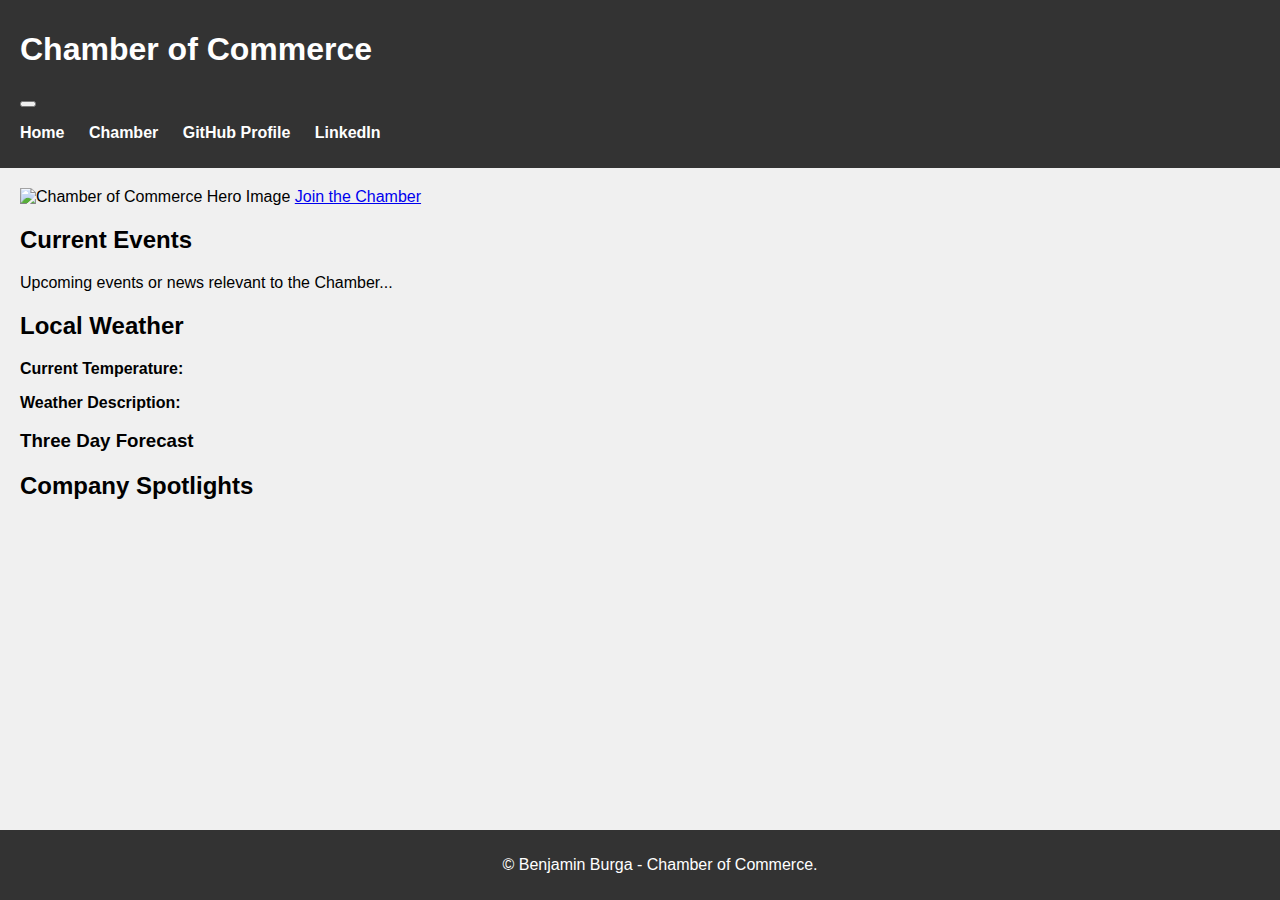
==== chamber/index.html @ caa5e897 ""Replaced member directory script with weather API script and updated HTML meta tags"" ====
<!DOCTYPE html>
<html lang="en">
<head>
    <meta charset="UTF-8">
    <meta name="viewport" content="width=device-width, initial-scale=1.0">
    <meta name="description" content="Chamber of Commerce website description">
    <meta name="author" content="Your Name">
    <title>Chamber of Commerce - Home</title>
    <link rel="stylesheet" href="styles/large-screen.css">
    <link rel="stylesheet" href="styles/small-screen.css">
    <link rel="icon" href="images/favicon.ico">
    <link href="https://fonts.googleapis.com/css2?family=Roboto:wght@400;700&display=swap" rel="stylesheet">
    <script src="scripts/scripts.js" defer></script>
    <link rel="stylesheet" href="styles/base.css">
</head>
<body>
    <header>
        <div class="nav-container">
            <h1>Chamber of Commerce</h1>
            <button class="nav-toggle" aria-label="toggle navigation">
                <span class="hamburger"></span>
            </button>
            <nav>
                <ul class="nav-links">
                    <li><a href="index.html">Home</a></li>
                    <li><a href="chamber.html">Chamber</a></li>
                    <li><a href="https://github.com/benjaminburga/wdd231">GitHub Profile</a></li>
                    <li><a href="https://www.linkedin.com/in/benjamin-burga">LinkedIn</a></li>
                </ul>
            </nav>
        </div>
    </header>
    
    <main>
        <section id="hero">
            <!-- Hero image and call to action -->
            <img src="images/hero-image.jpg" alt="Chamber of Commerce Hero Image">
            <a href="#" class="cta-button">Join the Chamber</a>
        </section>

        <section id="events">
            <!-- Current events section -->
            <h2>Current Events</h2>
            <p>Upcoming events or news relevant to the Chamber...</p>
        </section>

        <section id="weather">
            <!-- Weather section -->
            <h2>Local Weather</h2>
            <div id="weather-info">
                <p><strong>Current Temperature:</strong> <span id="current-temp"></span></p>
                <p><strong>Weather Description:</strong> <span id="weather-description"></span></p>
                <h3>Three Day Forecast</h3>
                <ul id="forecast">
                    <!-- Forecast data will be populated here -->
                </ul>
            </div>
        </section>

        <section id="spotlights">
            <!-- Company spotlights -->
            <h2>Company Spotlights</h2>
            <div id="spotlight-list">
                <!-- Spotlight companies will be populated here -->
            </div>
        </section>
    </main>

    <footer>
        <!-- Footer content -->
        <p>&copy; <span id="currentyear"></span>Benjamin Burga - Chamber of Commerce.</p>
        <p id="lastModified"></p>
    </footer>


</body>
</html>
---- chamber/styles/base.css ----
body {
    font-family: Arial, sans-serif;
    background-color: #f0f0f0;
    margin: 0;
    padding: 0;
}

header {
    background-color: #333;
    color: #fff;
    padding: 10px 20px;
}

header nav ul {
    list-style-type: none;
    padding: 0;
}

header nav ul li {
    display: inline-block;
    margin-right: 20px;
}

header nav ul li a {
    color: #fff;
    text-decoration: none;
    font-weight: bold;
}

main {
    padding: 20px;
}

footer {
    background-color: #333;
    color: #fff;
    text-align: center;
    padding: 10px 20px;
    position: fixed;
    bottom: 0;
    width: 100%;
}

#members {
    display: grid;
    grid-template-columns: repeat(auto-fit, minmax(250px, 1fr));
    gap: 20px;
}

.member {
    border: 1px solid #ccc;
    padding: 10px;
    background-color: #fff;
}

.member img {
    max-width: 100%;
    height: auto;
}

.list-view .member {
    display: block;
    width: 100%;
}

@media (max-width: 768px) {
    header nav ul {
        display: block;
        text-align: center;
    }

    header nav ul li {
        display: block;
        margin: 10px 0;
    }
}
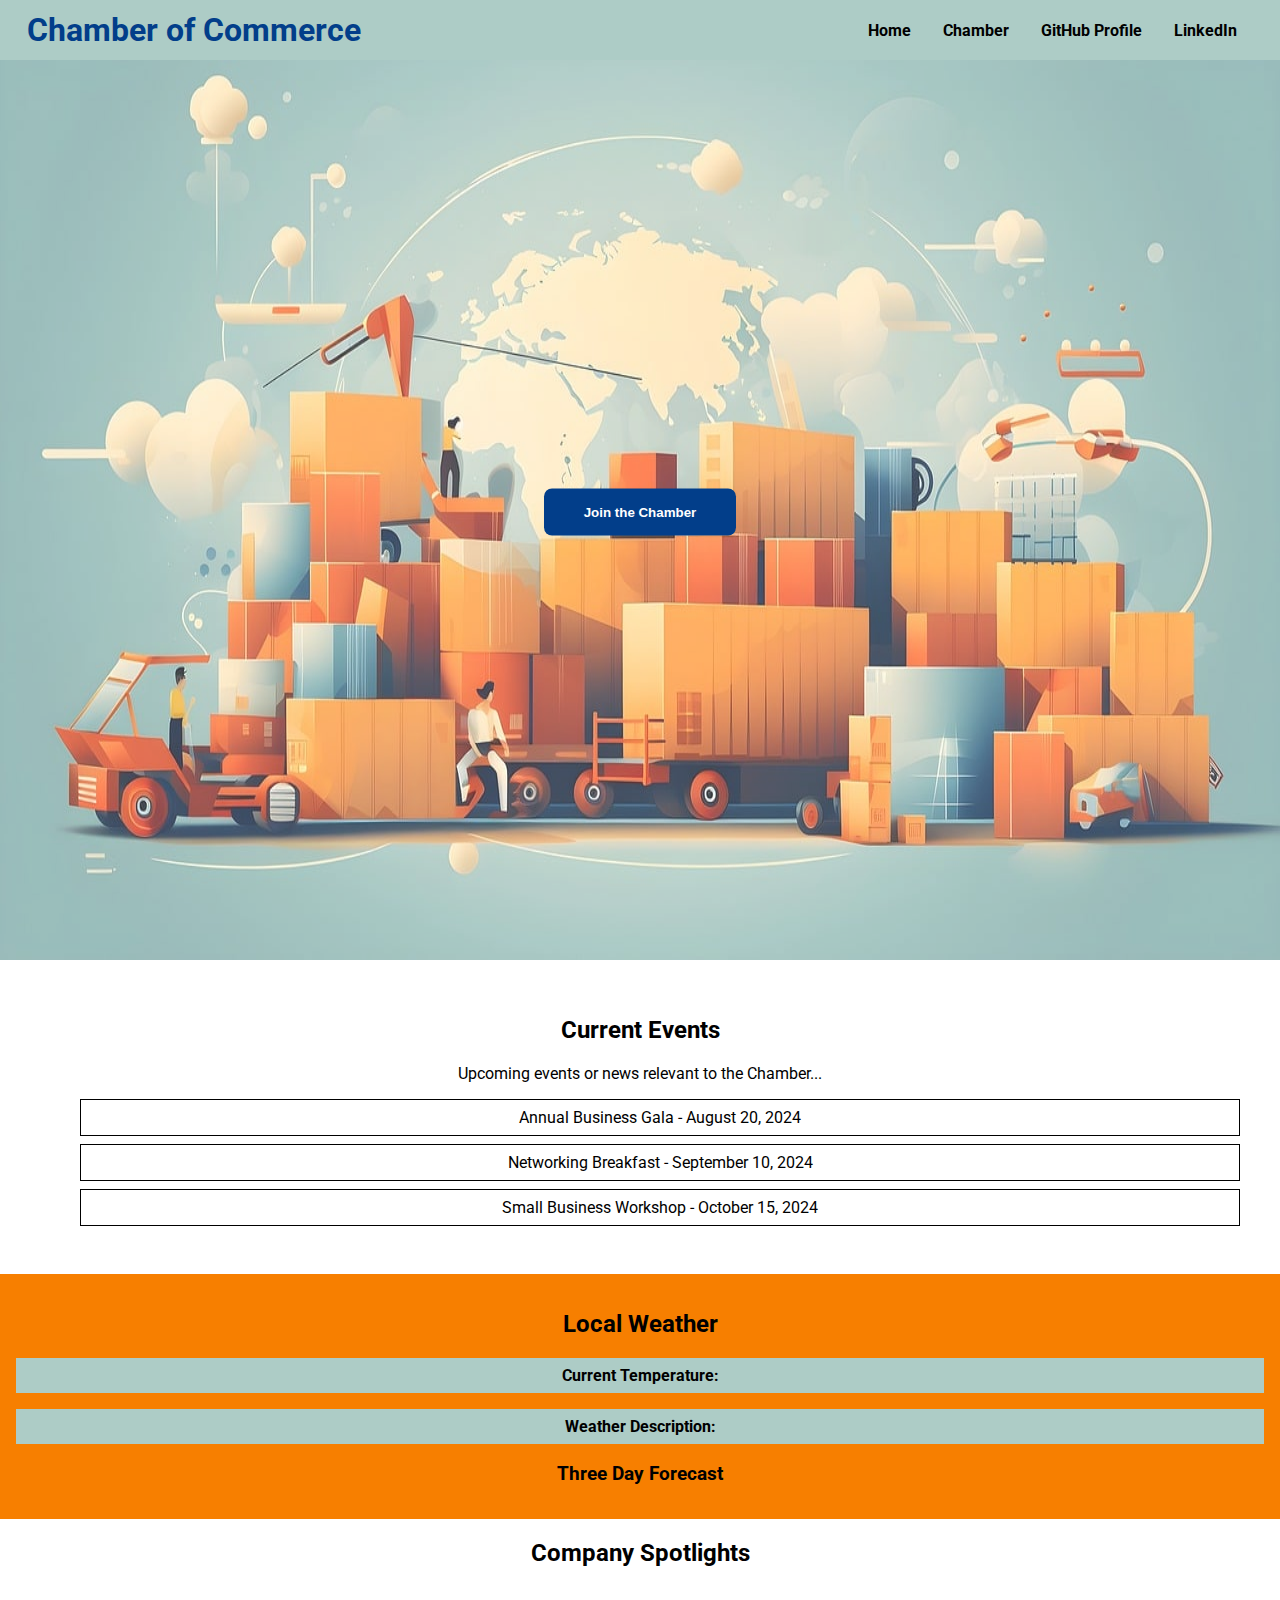
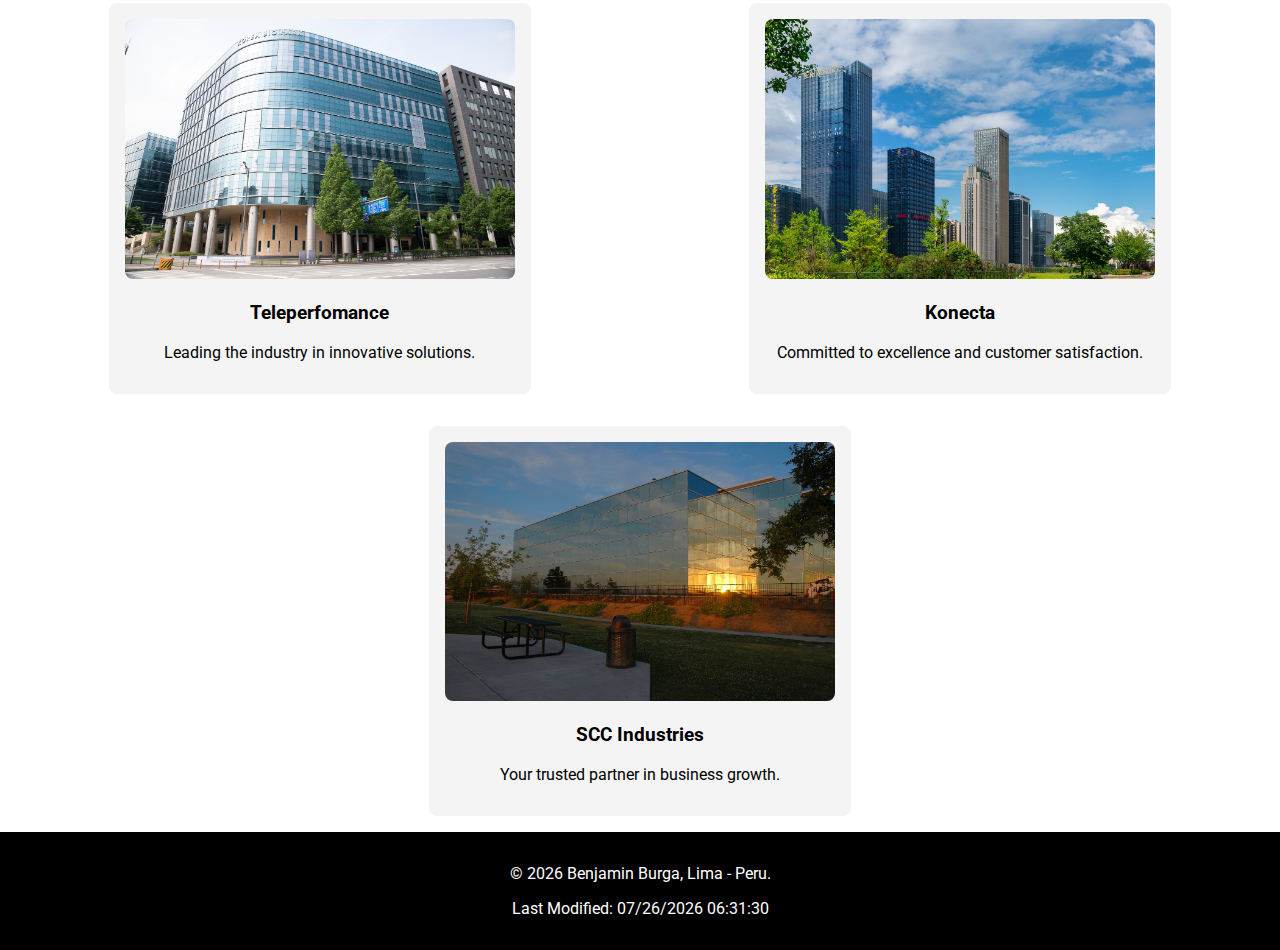
==== commit 296693a8: ""Updated Chamber of Commerce website: modified index.html, added Open Graph tags, updated scripts an" ====
--- a/chamber/index.html
+++ b/chamber/index.html
@@ -3,15 +3,23 @@
 <head>
     <meta charset="UTF-8">
     <meta name="viewport" content="width=device-width, initial-scale=1.0">
-    <meta name="description" content="Chamber of Commerce website description">
-    <meta name="author" content="Your Name">
+    <meta name="description" content="Chamber of Commerce ">
+    <meta name="author" content="Benjamin Burga Name">
     <title>Chamber of Commerce - Home</title>
     <link rel="stylesheet" href="styles/large-screen.css">
     <link rel="stylesheet" href="styles/small-screen.css">
     <link rel="icon" href="images/favicon.ico">
     <link href="https://fonts.googleapis.com/css2?family=Roboto:wght@400;700&display=swap" rel="stylesheet">
+
+    <!-- Meta Open Graph Tags -->
+    <meta property="og:title" content="Chamber of Commerce">
+    <meta property="og:type" content="https://benjaminburga.github.io/wdd231/">
+    <meta property="og:image" content="images/hero-image.jpg">
+    <meta property="og:url" content="https://benjaminburga.github.io/wdd231/">
+    <link rel="preconnect" href="https://fonts.googleapis.com">
+    <link rel="preconnect" href="https://fonts.gstatic.com" crossorigin>
+    <link href="https://fonts.googleapis.com/css2?family=Roboto&display=swap" rel="stylesheet">
     <script src="scripts/scripts.js" defer></script>
-    <link rel="stylesheet" href="styles/base.css">
 </head>
 <body>
     <header>
@@ -33,45 +41,56 @@
     
     <main>
         <section id="hero">
-            <!-- Hero image and call to action -->
             <img src="images/hero-image.jpg" alt="Chamber of Commerce Hero Image">
-            <a href="#" class="cta-button">Join the Chamber</a>
+            <button class="cta-button"><a href="join.html">Join the Chamber</a></button>
         </section>
 
         <section id="events">
-            <!-- Current events section -->
             <h2>Current Events</h2>
             <p>Upcoming events or news relevant to the Chamber...</p>
+            <ul>
+                <li>Annual Business Gala - August 20, 2024</li>
+                <li>Networking Breakfast - September 10, 2024</li>
+                <li>Small Business Workshop - October 15, 2024</li>
+            </ul>
         </section>
 
         <section id="weather">
-            <!-- Weather section -->
             <h2>Local Weather</h2>
             <div id="weather-info">
                 <p><strong>Current Temperature:</strong> <span id="current-temp"></span></p>
                 <p><strong>Weather Description:</strong> <span id="weather-description"></span></p>
                 <h3>Three Day Forecast</h3>
                 <ul id="forecast">
-                    <!-- Forecast data will be populated here -->
                 </ul>
             </div>
         </section>
 
         <section id="spotlights">
-            <!-- Company spotlights -->
             <h2>Company Spotlights</h2>
             <div id="spotlight-list">
-                <!-- Spotlight companies will be populated here -->
+                <div class="spotlight">
+                    <img src="images/enterprise1.jpg" alt="Company 1">
+                    <h3>Teleperfomance</h3>
+                    <p>Leading the industry in innovative solutions.</p>
+                </div>
+                <div class="spotlight">
+                    <img src="images/enterprise2.jpg" alt="Company 2">
+                    <h3>Konecta</h3>
+                    <p>Committed to excellence and customer satisfaction.</p>
+                </div>
+                <div class="spotlight">
+                    <img src="images/enterprise3.jpg" alt="Company 3">
+                    <h3>SCC Industries</h3>
+                    <p>Your trusted partner in business growth.</p>
+                </div>
             </div>
         </section>
     </main>
 
     <footer>
-        <!-- Footer content -->
-        <p>&copy; <span id="currentyear"></span>Benjamin Burga - Chamber of Commerce.</p>
+        <p>&copy; <span id="currentyear"></span> Benjamin Burga, Lima - Peru.</p>
         <p id="lastModified"></p>
     </footer>
-
-
 </body>
 </html>
--- a/chamber/styles/large-screen.css
+++ b/chamber/styles/large-screen.css
@@ -0,0 +1,163 @@
+body {
+    font-family: 'Roboto', sans-serif;
+    margin: 0;
+    padding: 0;
+    box-sizing: border-box;
+}
+
+header {
+    background-color: #ADCCC6;
+    color: black;
+    padding: 0.7rem;
+}
+
+header .nav-container {
+    display: flex;
+    justify-content: space-between;
+    align-items: center;
+}
+
+header h1 {
+    margin: 0;
+    margin-left: 1rem;
+    color: #023e8a;
+}
+
+header nav ul {
+    list-style: none;
+    display: flex;
+    margin: 0;
+    padding: 0;
+}
+
+header nav ul li {
+    margin-right: 2rem;
+}
+
+header nav ul li a {
+    color: black;
+    text-decoration: none;
+    font-weight: bold;
+}
+header nav ul li:hover {
+    transform: translateY(-1px);
+    transition: 0.5s;
+}
+header nav ul a:hover {
+    color: #023e8a ;
+}
+
+.nav-toggle {
+    display: none;
+    flex-direction: column;
+    cursor: pointer;
+}
+
+.nav-toggle .hamburger {
+    width: 25px;
+    height: 3px;
+    background-color: white;
+    margin: 4px 0;
+}
+
+#hero {
+    position: relative;
+    text-align: center;
+    color: white;
+    
+}
+
+#hero img {
+    width: 100%;
+    height: 100vh;
+    margin: auto;
+    opacity: 0.8;
+}
+
+.cta-button {
+    position: absolute;
+    top: 50%;
+    left: 50%;
+    transform: translate(-50%, -50%);
+    padding: 1rem;
+    border: none;
+    cursor: pointer;
+    background-color: #023e8a;
+    border-radius: 8px;
+    width: 12rem;
+}
+
+.cta-button a {
+    color: white;
+    text-decoration: none;
+    font-weight: bold;
+}
+
+
+#events{
+    padding: 2rem;
+    text-align: center;
+}
+#events ul li{
+    list-style: none;
+    border: 1px solid black;
+    padding: 0.5rem;
+    margin: 0.5rem;
+}
+
+
+#weather{
+    text-align: center;
+    padding: 1rem;
+    background-color: #f77f00;
+    color: black;
+}
+#weather-info p{
+    background-color: #ADCCC6;
+    padding: 0.5rem;
+}
+
+#forecast li{
+    list-style: none;
+}
+
+#spotlights h2{
+    text-align: center;
+}
+footer {
+    background-color: black;
+    color: white;
+    text-align: center;
+    padding: 1rem;
+}
+
+#spotlight-list {
+    display: flex;
+    flex-wrap: wrap;
+    justify-content: space-around;
+}
+
+.spotlight {
+    background-color: #f4f4f4;
+    margin: 1rem;
+    padding: 1rem;
+    border-radius: 8px;
+    text-align: center;
+    width: calc(33% - 2rem);
+}
+
+.spotlight img {
+    max-width: 100%;
+    border-radius: 8px;
+}
+
+#hero button:hover {
+    background-color: rgb(44, 109, 230);
+    transition: background-color 0.5s, transform 0.5s, box-shadow 0.5s;
+    border: 1px solid rgb(51, 110, 229);
+}
+
+.nav-toggle {
+    display: none;
+}
+
--- a/chamber/styles/small-screen.css
+++ b/chamber/styles/small-screen.css
@@ -0,0 +1,54 @@
+@media (max-width: 768px) {
+    header .nav-container {
+        flex-direction: column;
+        align-items: flex-start;
+    }
+
+    .nav-toggle {
+        display: flex;
+    }
+    
+    header h1 {
+        margin: 0;
+        color: #023e8a;
+        font-size: 20pt;
+        padding: 1rem;
+    }
+    
+
+    #hero img {
+        opacity: 0.8;
+        height: 50vh;
+    
+    }
+    .nav-toggle{
+        background-color: #023e8a;
+    }
+
+    header nav {
+        display: none;
+        width: 100%;
+    }
+
+    header nav ul {
+        flex-direction: column;
+        width: 100%;
+    }
+
+    header nav ul li {
+        margin: 0;
+        padding: 0.5rem 0;
+        width: 100%;
+        text-align: left;
+    }
+
+    header nav ul li a {
+        padding: 0.5rem;
+        display: block;
+        width: 100%;
+    }
+
+    header nav.active {
+        display: flex;
+    }
+}
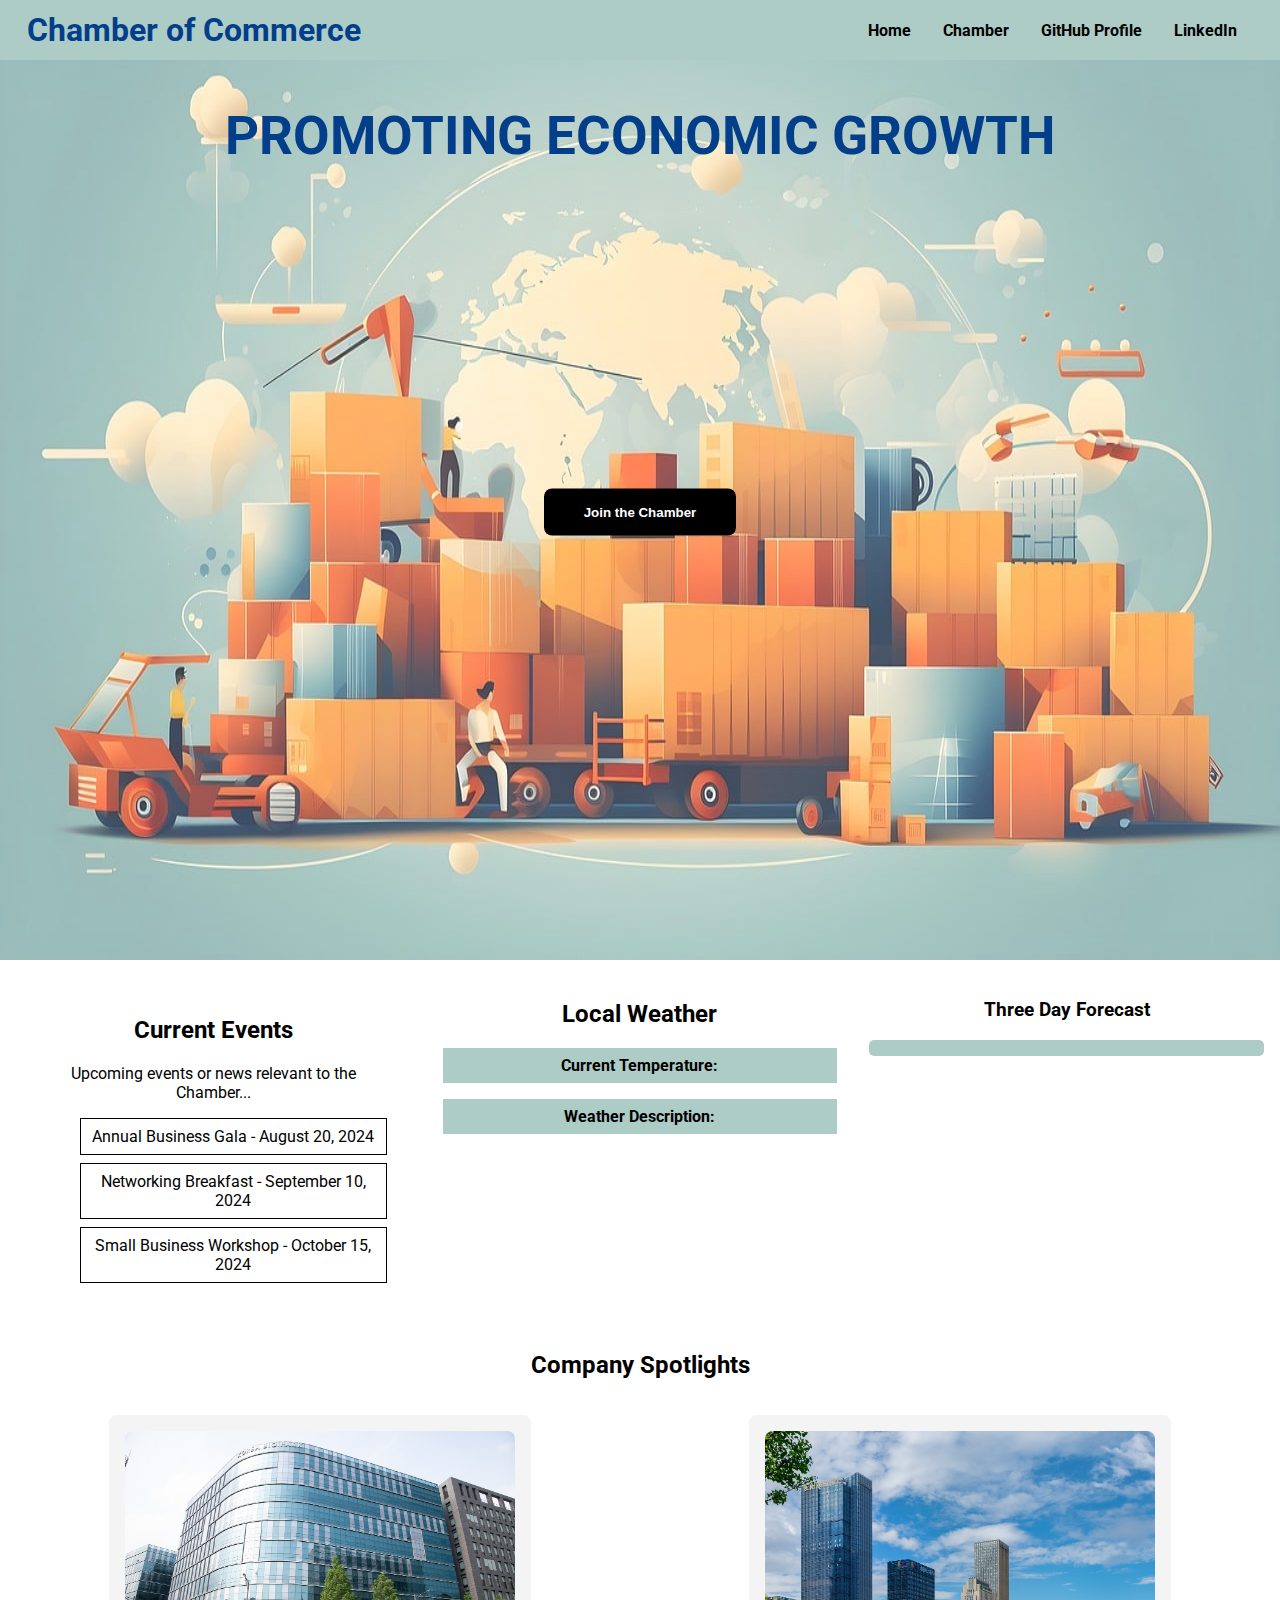
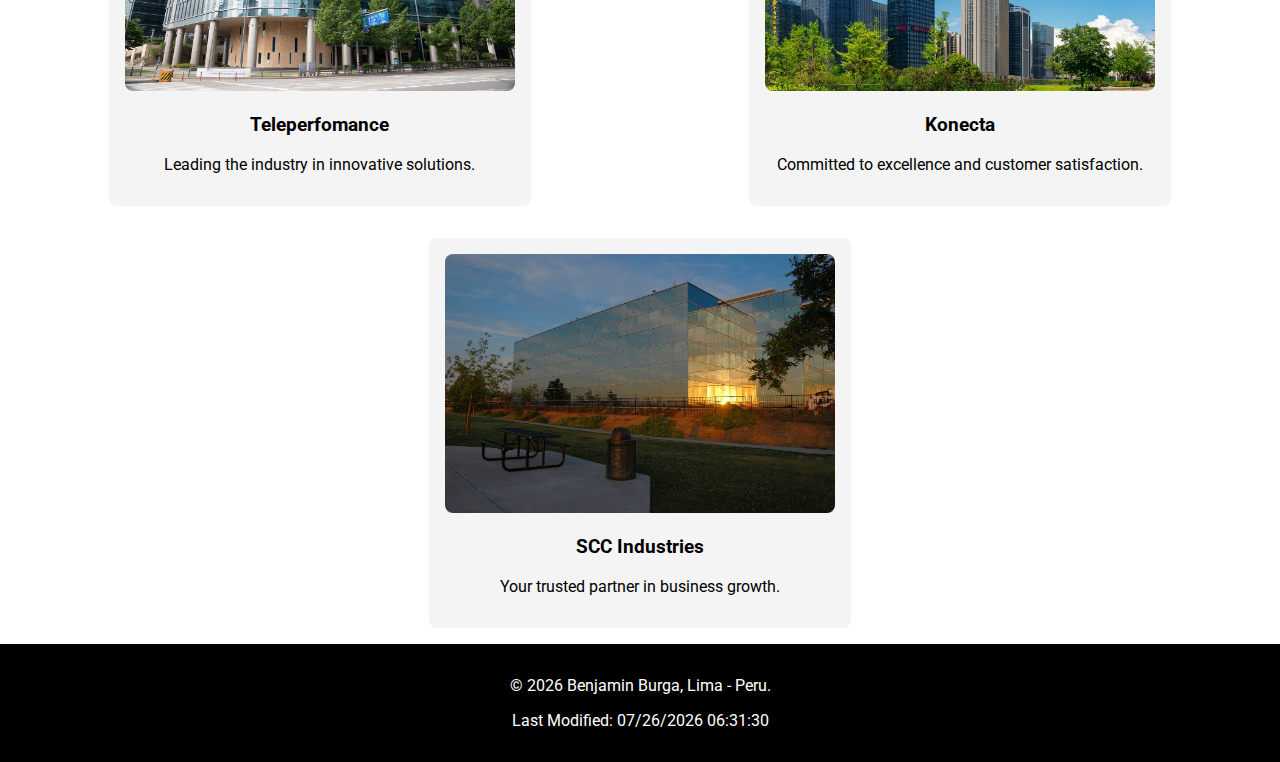
==== commit 84b26b70: ""Updated index.html, scripts.js, large-screen.css, and small-screen.css files with changes to meta t" ====
--- a/chamber/index.html
+++ b/chamber/index.html
@@ -3,23 +3,24 @@
 <head>
     <meta charset="UTF-8">
     <meta name="viewport" content="width=device-width, initial-scale=1.0">
-    <meta name="description" content="Chamber of Commerce ">
-    <meta name="author" content="Benjamin Burga Name">
+    <meta name="description" content="Chamber of Commerce">
+    <meta name="author" content="Benjamin Burga">
     <title>Chamber of Commerce - Home</title>
     <link rel="stylesheet" href="styles/large-screen.css">
     <link rel="stylesheet" href="styles/small-screen.css">
+    <script src="scripts/scripts.js" defer></script>
     <link rel="icon" href="images/favicon.ico">
     <link href="https://fonts.googleapis.com/css2?family=Roboto:wght@400;700&display=swap" rel="stylesheet">
 
     <!-- Meta Open Graph Tags -->
     <meta property="og:title" content="Chamber of Commerce">
-    <meta property="og:type" content="https://benjaminburga.github.io/wdd231/">
-    <meta property="og:image" content="images/hero-image.jpg">
-    <meta property="og:url" content="https://benjaminburga.github.io/wdd231/">
+    <meta property="og:type" content="website">
+    <meta property="og:image" content="chamber/images/hero-image.jpg">
+    <meta property="og:url" content="https://benjaminburga.github.io/wdd231/chamber/">
+
     <link rel="preconnect" href="https://fonts.googleapis.com">
     <link rel="preconnect" href="https://fonts.gstatic.com" crossorigin>
     <link href="https://fonts.googleapis.com/css2?family=Roboto&display=swap" rel="stylesheet">
-    <script src="scripts/scripts.js" defer></script>
 </head>
 <body>
     <header>
@@ -41,11 +42,13 @@
     
     <main>
         <section id="hero">
+            <h2>PROMOTING ECONOMIC GROWTH</h2>
             <img src="images/hero-image.jpg" alt="Chamber of Commerce Hero Image">
-            <button class="cta-button"><a href="join.html">Join the Chamber</a></button>
+            <button class="cta-button">Join the Chamber</button>
         </section>
 
-        <section id="events">
+        <section class="section2">
+        <div id="events">
             <h2>Current Events</h2>
             <p>Upcoming events or news relevant to the Chamber...</p>
             <ul>
@@ -53,18 +56,21 @@
                 <li>Networking Breakfast - September 10, 2024</li>
                 <li>Small Business Workshop - October 15, 2024</li>
             </ul>
-        </section>
+        </div>
 
-        <section id="weather">
+        <div id="weather">
             <h2>Local Weather</h2>
             <div id="weather-info">
                 <p><strong>Current Temperature:</strong> <span id="current-temp"></span></p>
                 <p><strong>Weather Description:</strong> <span id="weather-description"></span></p>
-                <h3>Three Day Forecast</h3>
-                <ul id="forecast">
-                </ul>
             </div>
-        </section>
+        </div>
+        <div class="forecast">
+            <h3>Three Day Forecast</h3>
+            <ul id="forecast-list">
+            </ul>
+        </div>
+        </section> 
 
         <section id="spotlights">
             <h2>Company Spotlights</h2>
--- a/chamber/styles/large-screen.css
+++ b/chamber/styles/large-screen.css
@@ -73,6 +73,16 @@
     margin: auto;
     opacity: 0.8;
 }
+#hero h2{
+    color: black;
+    position: absolute;
+    z-index: 1;
+    text-align: center;
+    width: 100%;
+    font-size: 40pt;
+    color:#023e8a;
+    
+}
 
 .cta-button {
     position: absolute;
@@ -82,17 +92,16 @@
     padding: 1rem;
     border: none;
     cursor: pointer;
-    background-color: #023e8a;
+    background-color: black;
     border-radius: 8px;
     width: 12rem;
+    color: white;
+    font-weight: 600;
 }
-
-.cta-button a {
-    color: white;
-    text-decoration: none;
-    font-weight: bold;
+.section2{
+    display: grid;
+    grid-template-columns: 1fr 1fr 1fr;
 }
-
 
 #events{
     padding: 2rem;
@@ -109,7 +118,6 @@
 #weather{
     text-align: center;
     padding: 1rem;
-    background-color: #f77f00;
     color: black;
 }
 #weather-info p{
@@ -119,7 +127,23 @@
 
 #forecast li{
     list-style: none;
+    
 }
+.forecast{
+    text-align: center;
+    padding: 1rem;
+    color: black;}   
+#forecast-list{
+    list-style: none;
+    background-color: #ADCCC6;
+    padding: 0.5rem;
+    border-radius: 5px;
+
+}
+#forecast-list li{
+    margin-bottom: 1rem;
+}
+
 
 #spotlights h2{
     text-align: center;
@@ -154,7 +178,7 @@
 #hero button:hover {
     background-color: rgb(44, 109, 230);
     transition: background-color 0.5s, transform 0.5s, box-shadow 0.5s;
-    border: 1px solid rgb(51, 110, 229);
+    border: 1px solid rgb(37, 95, 210);
 }
 
 .nav-toggle {
--- a/chamber/styles/small-screen.css
+++ b/chamber/styles/small-screen.css
@@ -13,6 +13,19 @@
         color: #023e8a;
         font-size: 20pt;
         padding: 1rem;
+    }
+    .cta-button {
+        margin-top: 3rem;
+        background-color: black;
+    }
+    
+    #hero h2{
+        font-size: 30pt;
+    }
+    .section2{
+        display: grid;
+        grid-template-columns: 1fr;
+    
     }
     
 
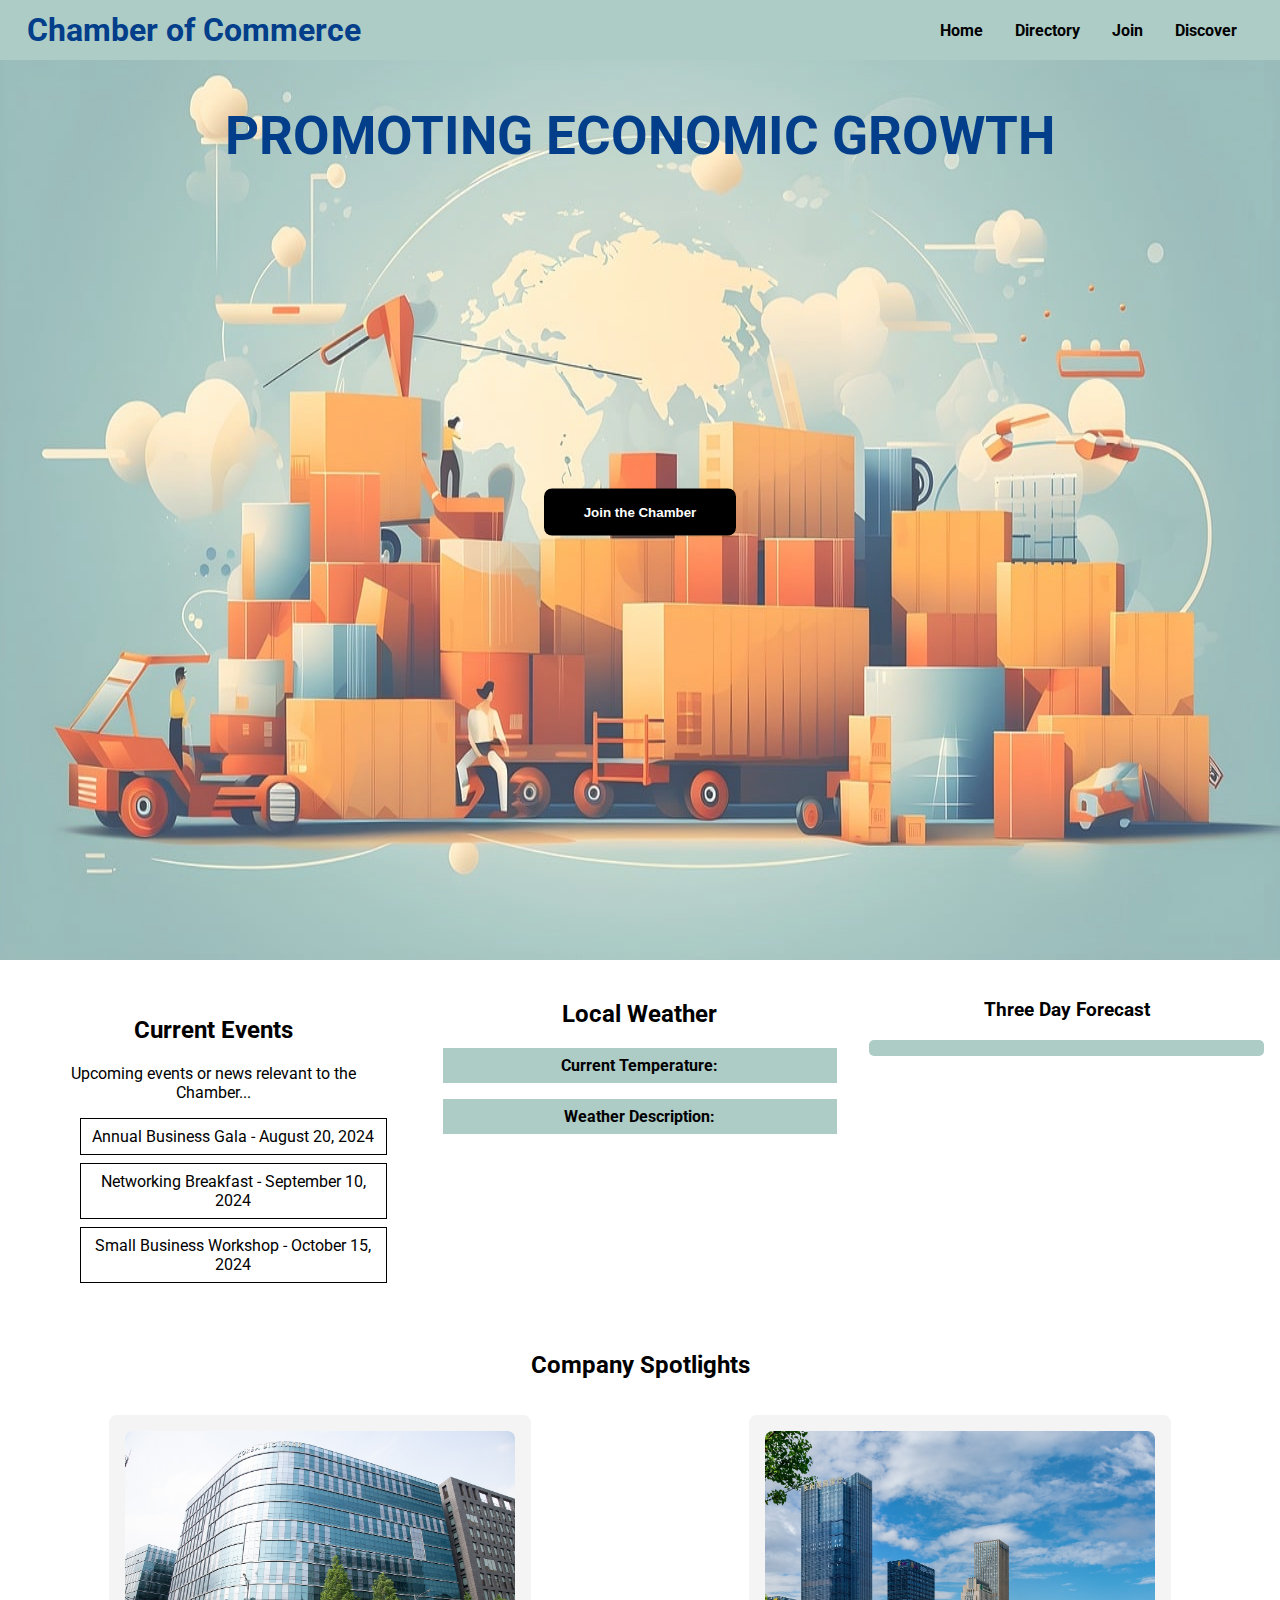
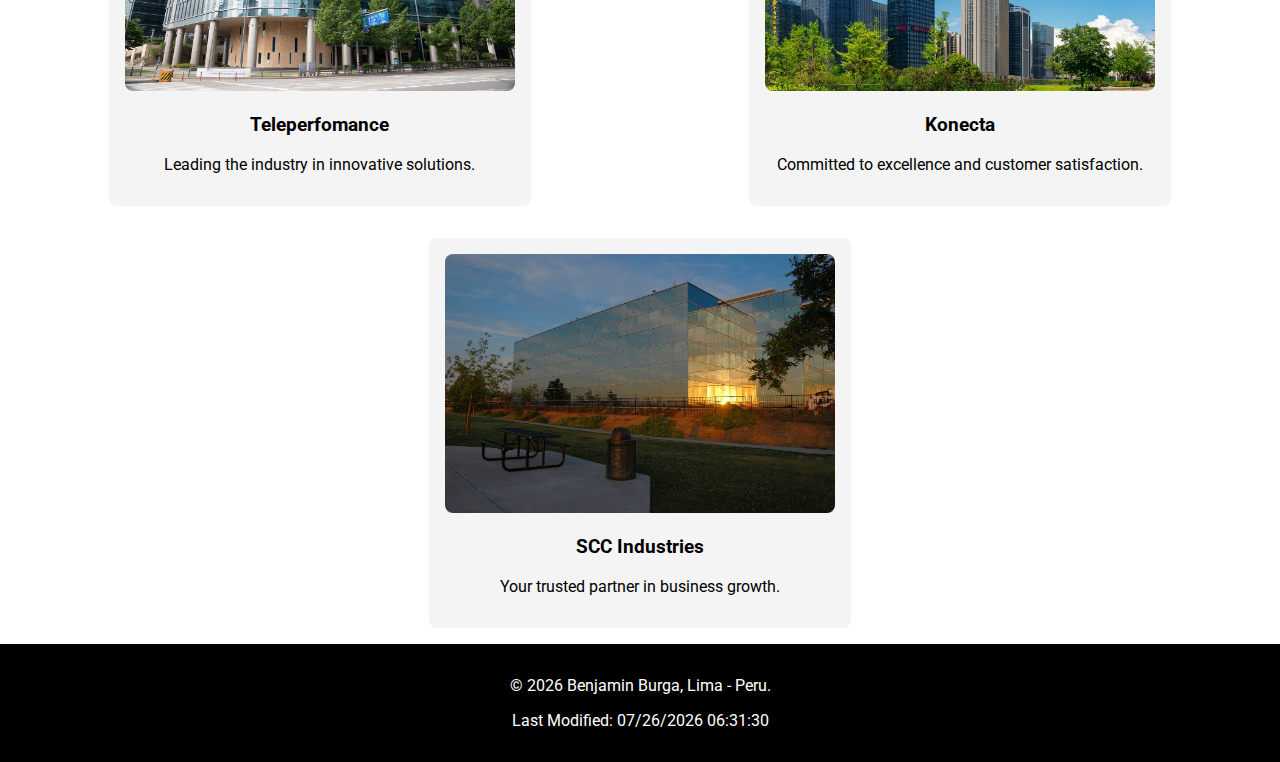
==== commit 83484aa4: ""Updated navigation links and hero section in index.html, and added styles for hero button and link " ====
--- a/chamber/index.html
+++ b/chamber/index.html
@@ -15,7 +15,7 @@
     <!-- Meta Open Graph Tags -->
     <meta property="og:title" content="Chamber of Commerce">
     <meta property="og:type" content="website">
-    <meta property="og:image" content="chamber/images/hero-image.jpg">
+    <meta property="og:image" content="https://cdn.pixabay.com/photo/2023/09/19/01/29/ai-generated-8261668_1280.jpg">
     <meta property="og:url" content="https://benjaminburga.github.io/wdd231/chamber/">
 
     <link rel="preconnect" href="https://fonts.googleapis.com">
@@ -32,9 +32,9 @@
             <nav>
                 <ul class="nav-links">
                     <li><a href="index.html">Home</a></li>
-                    <li><a href="chamber.html">Chamber</a></li>
-                    <li><a href="https://github.com/benjaminburga/wdd231">GitHub Profile</a></li>
-                    <li><a href="https://www.linkedin.com/in/benjamin-burga">LinkedIn</a></li>
+                    <li><a href="directory.html">Directory</a></li>
+                    <li><a href="join.html">Join</a></li>
+                    <li><a href="https://www.linkedin.com/in/benjamin-burga">Discover</a></li>
                 </ul>
             </nav>
         </div>
@@ -44,7 +44,7 @@
         <section id="hero">
             <h2>PROMOTING ECONOMIC GROWTH</h2>
             <img src="images/hero-image.jpg" alt="Chamber of Commerce Hero Image">
-            <button class="cta-button">Join the Chamber</button>
+            <button class="cta-button" type="submit"><a href="join.html">Join the Chamber</a></button>
         </section>
 
         <section class="section2">
--- a/chamber/styles/large-screen.css
+++ b/chamber/styles/large-screen.css
@@ -65,6 +65,11 @@
     text-align: center;
     color: white;
     
+}
+#hero button a{
+    color: white;   
+    text-decoration: none;
+
 }
 
 #hero img {
